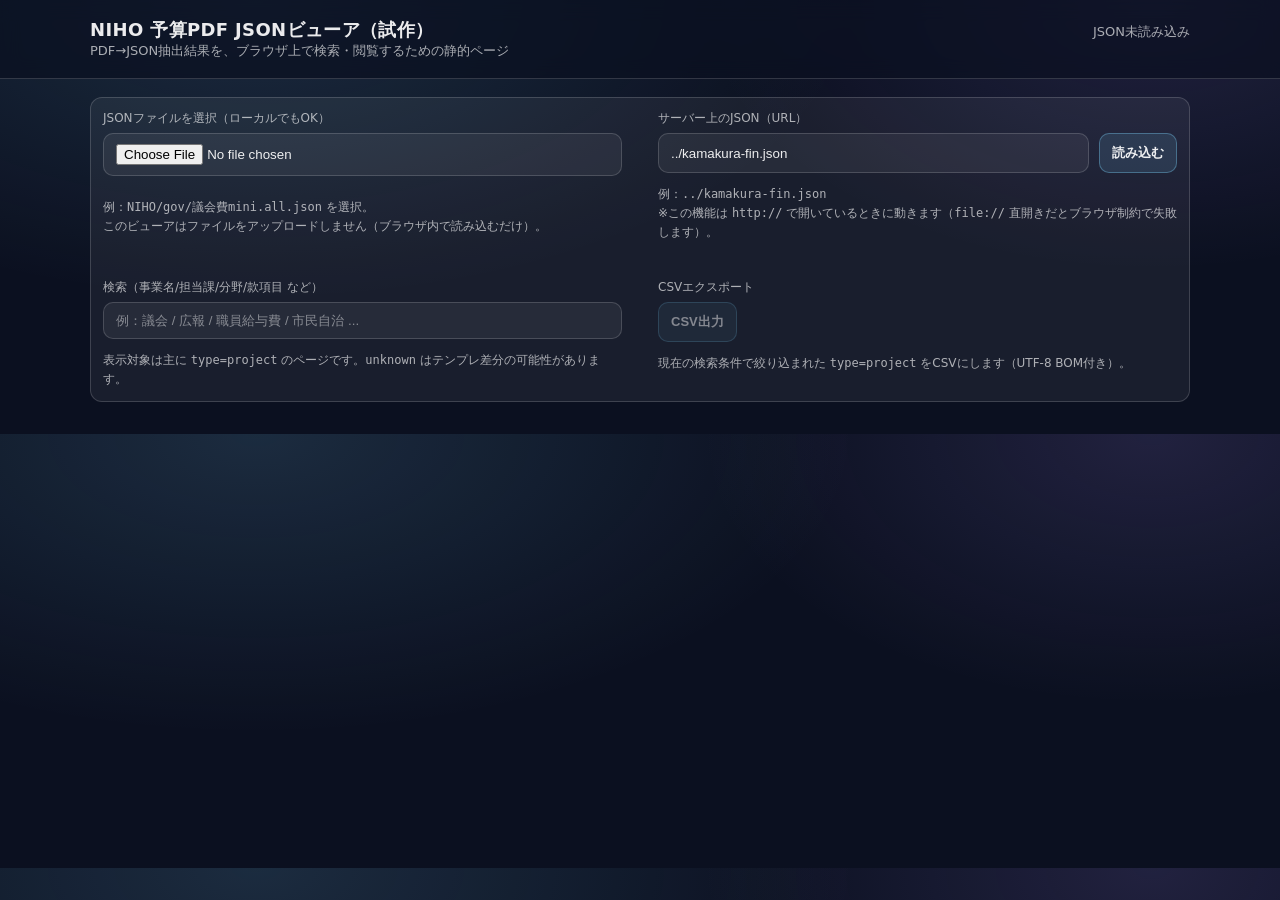
==== viewer/index.html @ 54ec4e7e "Initial commit: budget PDF parsers + viewers" ====
<!doctype html>
<html lang="ja">
  <head>
    <meta charset="utf-8" />
    <meta name="viewport" content="width=device-width,initial-scale=1" />
    <title>NIHO 予算PDF JSONビューア（試作）</title>
    <style>
      :root {
        --bg: #0b1020;
        --panel: rgba(255, 255, 255, 0.06);
        --panel2: rgba(255, 255, 255, 0.10);
        --text: rgba(255, 255, 255, 0.92);
        --muted: rgba(255, 255, 255, 0.65);
        --accent: #7dd3fc;
        --border: rgba(255, 255, 255, 0.16);
        --chip: rgba(125, 211, 252, 0.12);
      }

      body {
        margin: 0;
        font-family: ui-sans-serif, system-ui, -apple-system, "Hiragino Sans", "Noto Sans JP", "Segoe UI",
          Roboto, "Helvetica Neue", Arial, "Apple Color Emoji", "Segoe UI Emoji";
        background: radial-gradient(1200px 600px at 20% 0%, rgba(125, 211, 252, 0.14), transparent 50%),
          radial-gradient(1000px 600px at 90% 0%, rgba(167, 139, 250, 0.14), transparent 45%), var(--bg);
        color: var(--text);
      }

      a {
        color: var(--accent);
      }

      header {
        position: sticky;
        top: 0;
        backdrop-filter: blur(10px);
        background: rgba(11, 16, 32, 0.72);
        border-bottom: 1px solid var(--border);
        z-index: 10;
      }

      .wrap {
        max-width: 1100px;
        margin: 0 auto;
        padding: 18px 16px;
      }

      .title {
        display: flex;
        gap: 14px;
        align-items: baseline;
        justify-content: space-between;
        flex-wrap: wrap;
      }

      h1 {
        font-size: 18px;
        margin: 0;
        letter-spacing: 0.02em;
      }

      .subtitle {
        font-size: 13px;
        color: var(--muted);
      }

      .panel {
        background: var(--panel);
        border: 1px solid var(--border);
        border-radius: 12px;
      }

      .controls {
        display: grid;
        grid-template-columns: 1fr 1fr;
        gap: 12px;
      }
      @media (max-width: 800px) {
        .controls {
          grid-template-columns: 1fr;
        }
      }

      .control {
        padding: 12px;
      }

      label {
        display: block;
        font-size: 12px;
        color: var(--muted);
        margin-bottom: 6px;
      }

      input[type="file"],
      input[type="search"] {
        width: 100%;
        box-sizing: border-box;
        padding: 10px 12px;
        border-radius: 10px;
        border: 1px solid var(--border);
        background: rgba(255, 255, 255, 0.06);
        color: var(--text);
        outline: none;
      }

      input[type="search"]::placeholder {
        color: rgba(255, 255, 255, 0.45);
      }

      button.btn {
        appearance: none;
        border: 1px solid rgba(125, 211, 252, 0.35);
        background: rgba(125, 211, 252, 0.12);
        color: var(--text);
        padding: 10px 12px;
        border-radius: 10px;
        font-size: 13px;
        font-weight: 600;
        cursor: pointer;
      }
      button.btn:disabled {
        opacity: 0.5;
        cursor: not-allowed;
      }
      button.btn:hover:not(:disabled) {
        border-color: rgba(125, 211, 252, 0.6);
        background: rgba(125, 211, 252, 0.18);
      }

      .chips {
        display: flex;
        flex-wrap: wrap;
        gap: 8px;
        margin-top: 10px;
      }

      .chip {
        padding: 6px 10px;
        border-radius: 999px;
        border: 1px solid rgba(125, 211, 252, 0.25);
        background: var(--chip);
        font-size: 12px;
        color: var(--text);
      }

      main {
        padding-bottom: 40px;
      }

      .grid {
        display: grid;
        grid-template-columns: 1fr;
        gap: 12px;
        margin-top: 14px;
      }

      details {
        background: var(--panel);
        border: 1px solid var(--border);
        border-radius: 12px;
        overflow: hidden;
      }

      summary {
        cursor: pointer;
        list-style: none;
        padding: 12px 12px;
        display: flex;
        align-items: center;
        justify-content: space-between;
        gap: 14px;
      }

      summary::-webkit-details-marker {
        display: none;
      }

      .summary-left {
        display: flex;
        gap: 10px;
        align-items: baseline;
        flex-wrap: wrap;
      }

      .badge {
        font-size: 12px;
        color: rgba(255, 255, 255, 0.75);
        background: rgba(255, 255, 255, 0.08);
        border: 1px solid rgba(255, 255, 255, 0.14);
        padding: 4px 8px;
        border-radius: 999px;
      }

      .name {
        font-size: 14px;
        font-weight: 600;
      }

      .dept {
        font-size: 12px;
        color: var(--muted);
      }

      .summary-right {
        text-align: right;
        min-width: 120px;
      }

      .money {
        font-variant-numeric: tabular-nums;
        font-size: 13px;
        font-weight: 600;
      }

      .money-sub {
        font-size: 11px;
        color: var(--muted);
        font-variant-numeric: tabular-nums;
      }

      .body {
        padding: 0 12px 12px 12px;
        border-top: 1px solid var(--border);
      }

      .kv {
        display: grid;
        grid-template-columns: 160px 1fr;
        gap: 8px 12px;
        margin-top: 10px;
      }
      @media (max-width: 800px) {
        .kv {
          grid-template-columns: 1fr;
        }
      }

      .k {
        color: var(--muted);
        font-size: 12px;
      }
      .v {
        font-size: 13px;
      }

      .list {
        margin: 0;
        padding-left: 20px;
      }
      .list li {
        margin: 6px 0;
        color: rgba(255, 255, 255, 0.86);
        font-size: 13px;
      }

      table {
        width: 100%;
        border-collapse: collapse;
        margin-top: 10px;
        font-variant-numeric: tabular-nums;
      }

      th,
      td {
        padding: 8px 8px;
        border-bottom: 1px solid rgba(255, 255, 255, 0.10);
        font-size: 12px;
        vertical-align: top;
      }

      th {
        text-align: left;
        color: var(--muted);
        font-weight: 600;
      }

      td.amount {
        text-align: right;
        white-space: nowrap;
      }

      .hint {
        margin-top: 12px;
        color: var(--muted);
        font-size: 12px;
        line-height: 1.6;
      }
    </style>
  </head>
  <body>
    <header>
      <div class="wrap">
        <div class="title">
          <div>
            <h1>NIHO 予算PDF JSONビューア（試作）</h1>
            <div class="subtitle">PDF→JSON抽出結果を、ブラウザ上で検索・閲覧するための静的ページ</div>
          </div>
          <div class="subtitle" id="status">JSON未読み込み</div>
        </div>
      </div>
    </header>

    <main class="wrap">
      <div class="panel controls">
        <div class="control">
          <label for="file">JSONファイルを選択（ローカルでもOK）</label>
          <input id="file" type="file" accept=".json,application/json" />
          <div class="chips" id="chips"></div>
          <div class="hint">
            例：<code>NIHO/gov/議会費mini.all.json</code> を選択。<br />
            このビューアはファイルをアップロードしません（ブラウザ内で読み込むだけ）。
          </div>
        </div>
        <div class="control">
          <label for="url">サーバー上のJSON（URL）</label>
          <div style="display: grid; grid-template-columns: 1fr auto; gap: 10px">
            <input id="url" type="search" placeholder="../kamakura-fin.json" />
            <button id="loadUrl" class="btn" type="button">読み込む</button>
          </div>
          <div class="hint">
            例：<code>../kamakura-fin.json</code><br />
            ※この機能は <code>http://</code> で開いているときに動きます（<code>file://</code> 直開きだとブラウザ制約で失敗します）。
          </div>
        </div>
        <div class="control">
          <label for="q">検索（事業名/担当課/分野/款項目 など）</label>
          <input id="q" type="search" placeholder="例：議会 / 広報 / 職員給与費 / 市民自治 ..." />
          <div class="hint">
            表示対象は主に <code>type=project</code> のページです。<code>unknown</code> はテンプレ差分の可能性があります。
          </div>
        </div>
        <div class="control">
          <label>CSVエクスポート</label>
          <button id="exportCsv" class="btn" type="button" disabled>CSV出力</button>
          <div class="hint">現在の検索条件で絞り込まれた <code>type=project</code> をCSVにします（UTF-8 BOM付き）。</div>
        </div>
      </div>

      <div class="grid" id="list"></div>
    </main>

    <script>
      const state = {
        doc: null,
        q: "",
        loadedFrom: null,
      };

      const elFile = document.getElementById("file");
      const elUrl = document.getElementById("url");
      const elLoadUrl = document.getElementById("loadUrl");
      const elQ = document.getElementById("q");
      const elList = document.getElementById("list");
      const elStatus = document.getElementById("status");
      const elChips = document.getElementById("chips");
      const elExportCsv = document.getElementById("exportCsv");

      // Default for hosted usage (works when served over http://).
      elUrl.value = "../kamakura-fin.json";

      function yenK(amount, unit) {
        if (amount === null || amount === undefined) return "";
        if (typeof amount !== "number") return String(amount);
        const formatted = amount.toLocaleString("ja-JP");
        return unit ? `${formatted} ${unit}` : formatted;
      }

      function safeStr(v) {
        if (v === null || v === undefined) return "";
        return String(v);
      }

      function textForSearch(page) {
        const parsed = page.parsed || {};
        const cat = parsed.category || {};
        const kuan = cat.kuan ? `${cat.kuan.code} ${cat.kuan.name}` : "";
        const kou = cat.kou ? `${cat.kou.code} ${cat.kou.name}` : "";
        const moku = cat.moku ? `${cat.moku.code} ${cat.moku.name}` : "";
        return [
          safeStr(page.type),
          safeStr(parsed.name),
          safeStr(parsed.department),
          safeStr(parsed.field),
          safeStr(parsed.policy),
          safeStr(parsed.prev_year_page),
          kuan,
          kou,
          moku,
          safeStr(page.text),
        ]
          .join(" ")
          .toLowerCase();
      }

      function makeChips(doc) {
        const pages = doc.pages || [];
        const types = {};
        let ocrCount = 0;
        let reviewCount = 0;
        for (const p of pages) {
          types[p.type] = (types[p.type] || 0) + 1;
          if (p.extraction && p.extraction.used_ocr) ocrCount += 1;
          const flags = Array.isArray(p.quality_flags) ? p.quality_flags : [];
          if (flags.includes("total_mismatch_details") || flags.includes("general_mismatch_details") || flags.includes("total_display_is_fallback")) {
            reviewCount += 1;
          }
        }
        const chips = [
          `pages: ${pages.length}`,
          ...Object.entries(types)
            .sort((a, b) => b[1] - a[1])
            .map(([k, v]) => `${k}: ${v}`),
          `ocr_used: ${ocrCount}`,
          `review: ${reviewCount}`,
        ];
        elChips.innerHTML = chips.map((c) => `<span class="chip">${c}</span>`).join("");
      }

      function getProjectPagesFiltered() {
        if (!state.doc) return [];
        const q = state.q.trim().toLowerCase();
        const pages = (state.doc.pages || []).filter((p) => p.type === "project");
        return q ? pages.filter((p) => textForSearch(p).includes(q)) : pages;
      }

      function csvEscape(value) {
        if (value === null || value === undefined) return "";
        const s = String(value);
        if (/[\",\n\r]/.test(s)) return `"${s.replaceAll('"', '""')}"`;
        return s;
      }

      function toCsv(rows) {
        return rows.map((row) => row.map(csvEscape).join(",")).join("\r\n") + "\r\n";
      }

      function downloadCsv(filename, csvText) {
        // Add UTF-8 BOM so Excel (especially on Windows) opens Japanese properly.
        const blob = new Blob(["\ufeff", csvText], { type: "text/csv;charset=utf-8" });
        const url = URL.createObjectURL(blob);
        const a = document.createElement("a");
        a.href = url;
        a.download = filename;
        document.body.appendChild(a);
        a.click();
        a.remove();
        URL.revokeObjectURL(url);
      }

      function budgetDetailsToText(budgetDetails) {
        if (!Array.isArray(budgetDetails) || !budgetDetails.length) return "";
        return budgetDetails
          .map((r) => {
            const section = r.section ?? "";
            const item = r.item ?? "";
            const qty = r.quantity ? `（${r.quantity}）` : "";
            const amt = r.amount ?? "";
            return `${section}:${item}${qty}:${amt}`;
          })
          .join(" | ");
      }

      function buildCsvRows(pages) {
        const header = [
          "source_key",
          "source_label",
          "source_pdf",
          "source_page",
          "category_kuan_code",
          "category_kuan_name",
          "category_kou_code",
          "category_kou_name",
          "category_moku_code",
          "category_moku_name",
          "field",
          "policy",
          "project_name",
          "department",
          "prev_year_page",
          "budget_unit",
          "budget_total_display",
          "budget_total_display_source",
          "budget_total_raw",
          "budget_general_raw",
          "budget_details_sum",
          "budget_details_missing_amounts",
          "quality_flags",
          "purpose_target",
          "purpose_intent",
          "purpose_effect",
          "description",
          "budget_details",
        ];

        const rows = [header];
        for (const page of pages) {
          const parsed = page.parsed || {};
          const budget = parsed.budget || {};
          const revenue = budget.revenue || {};
          const cat = parsed.category || {};
          const src = page.source || {};
          const flags = Array.isArray(page.quality_flags) ? page.quality_flags : [];
          const purpose = parsed.purpose || {};
          const desc = Array.isArray(parsed.description) ? parsed.description.join(" / ") : "";

          rows.push([
            src.key || "",
            src.label || "",
            src.pdf || "",
            page.source_page ?? "",
            cat.kuan ? cat.kuan.code : "",
            cat.kuan ? cat.kuan.name : "",
            cat.kou ? cat.kou.code : "",
            cat.kou ? cat.kou.name : "",
            cat.moku ? cat.moku.code : "",
            cat.moku ? cat.moku.name : "",
            parsed.field || "",
            parsed.policy || "",
            parsed.name || "",
            parsed.department || "",
            parsed.prev_year_page || "",
            budget.unit || "",
            budget.total_display ?? budget.total ?? "",
            budget.total_display_source || "",
            budget.total_raw ?? "",
            revenue.general ?? budget.general_raw ?? "",
            budget.details_sum ?? "",
            budget.details_missing_amounts ?? "",
            flags.join(" | "),
            purpose.target || "",
            purpose.intent || "",
            purpose.effect || "",
            desc,
            budgetDetailsToText(parsed.budget_details),
          ]);
        }
        return rows;
      }

      function render() {
        elList.innerHTML = "";
        if (!state.doc) return;

        const pages = (state.doc.pages || []).filter((p) => p.type === "project");
        const filtered = getProjectPagesFiltered();

        elStatus.textContent = `project: ${filtered.length} / ${pages.length}`;
        elExportCsv.disabled = filtered.length === 0;
        elExportCsv.textContent = `CSV出力（${filtered.length}件）`;

        const frag = document.createDocumentFragment();
        for (const page of filtered) {
          const parsed = page.parsed || {};
          const budget = parsed.budget || {};
          const revenue = budget.revenue || {};

          const name = parsed.name || "(名称不明)";
          const dept = parsed.department || "";
          const unit = budget.unit || "";
          const total = budget.total_display ?? budget.total;
          const totalRaw = budget.total_raw ?? null;
          const detailsSum = budget.details_sum ?? null;
          const totalSource = budget.total_display_source || "";
          const general = revenue.general ?? budget.general_raw ?? null;
          const generalRaw = budget.general_raw ?? null;
          const cat = parsed.category || {};
          const catText = cat.kuan ? `款${cat.kuan.code}:${cat.kuan.name}` : "";
          const flags = Array.isArray(page.quality_flags) ? page.quality_flags : [];

          const sourceLabelMap = {
            details_sum: "内訳合計",
            details_sum_weak: "内訳合計（弱）",
            general: "一般財源",
            table_total: "表（事業費）",
            unknown: "",
          };
          const totalSourceLabel = sourceLabelMap[totalSource] || totalSource;
          const showFallback = totalSource && totalSource !== "table_total";

          const details = document.createElement("details");
          const summary = document.createElement("summary");
          summary.innerHTML = `
            <div class="summary-left">
              <span class="badge">p.${page.source_page}</span>
              ${catText ? `<span class="badge">${catText}</span>` : ""}
              <span class="name">${escapeHtml(name)}</span>
              ${dept ? `<span class="dept">${escapeHtml(dept)}</span>` : ""}
            </div>
            <div class="summary-right">
              <div class="money">${total ? yenK(total, unit) : ""}</div>
              <div class="money-sub">
                ${showFallback && totalSourceLabel ? `事業費は${escapeHtml(totalSourceLabel)}で補正` : ""}
                ${general ? `${showFallback && totalSourceLabel ? " / " : ""}一般財源 ${yenK(general, unit)}` : ""}
              </div>
            </div>
          `;
          details.appendChild(summary);

          const body = document.createElement("div");
          body.className = "body";

          const kv = document.createElement("div");
          kv.className = "kv";
          kv.innerHTML = `
            <div class="k">分野 / 施策</div>
            <div class="v">${escapeHtml([parsed.field, parsed.policy].filter(Boolean).join(" / "))}</div>
            <div class="k">令和6年度該当</div>
            <div class="v">${escapeHtml(parsed.prev_year_page || "")}</div>
            <div class="k">抽出</div>
            <div class="v">${page.extraction && page.extraction.used_ocr ? "OCR（tesseract）使用" : "pdftotext（埋め込みテキスト）"}</div>
            <div class="k">事業費（表示）</div>
            <div class="v">${total !== null && total !== undefined ? escapeHtml(yenK(total, unit)) : ""}${totalSourceLabel ? ` <span class="dept">(${escapeHtml(totalSourceLabel)})</span>` : ""}</div>
            <div class="k">内訳合計</div>
            <div class="v">${detailsSum !== null && detailsSum !== undefined ? escapeHtml(yenK(detailsSum, unit)) : ""}</div>
            <div class="k">事業費（表抽出）</div>
            <div class="v">${totalRaw !== null && totalRaw !== undefined ? escapeHtml(yenK(totalRaw, unit)) : ""}</div>
            <div class="k">一般財源（表抽出）</div>
            <div class="v">${generalRaw !== null && generalRaw !== undefined ? escapeHtml(yenK(generalRaw, unit)) : ""}</div>
            <div class="k">フラグ</div>
            <div class="v">${flags.length ? flags.map(escapeHtml).join(", ") : ""}</div>
          `;
          body.appendChild(kv);

          if (parsed.purpose) {
            const purpose = parsed.purpose;
            const kv2 = document.createElement("div");
            kv2.className = "kv";
            kv2.innerHTML = `
              <div class="k">目的（対象）</div><div class="v">${escapeHtml(purpose.target || "")}</div>
              <div class="k">目的（意図）</div><div class="v">${escapeHtml(purpose.intent || "")}</div>
              <div class="k">目的（効果）</div><div class="v">${escapeHtml(purpose.effect || "")}</div>
            `;
            body.appendChild(kv2);
          }

          if (Array.isArray(parsed.description) && parsed.description.length) {
            const ul = document.createElement("ul");
            ul.className = "list";
            for (const d of parsed.description) {
              const li = document.createElement("li");
              li.textContent = d;
              ul.appendChild(li);
            }
            body.appendChild(ul);
          }

          if (Array.isArray(parsed.budget_details) && parsed.budget_details.length) {
            const table = document.createElement("table");
            table.innerHTML = `<thead><tr><th>節</th><th>項目</th><th class=\"amount\">金額（千円）</th></tr></thead>`;
            const tbody = document.createElement("tbody");
            for (const row of parsed.budget_details) {
              const tr = document.createElement("tr");
              const section = row.section ?? "";
              const item = row.item ?? "";
              const qty = row.quantity ? `（${row.quantity}）` : "";
              const amount = row.amount ?? null;
              tr.innerHTML = `
                <td>${escapeHtml(String(section))}</td>
                <td>${escapeHtml(item)}${qty ? ` <span class=\"dept\">${escapeHtml(qty)}</span>` : ""}</td>
                <td class="amount">${amount !== null ? escapeHtml(String(amount.toLocaleString("ja-JP"))) : ""}</td>
              `;
              tbody.appendChild(tr);
            }
            table.appendChild(tbody);
            body.appendChild(table);
          }

          details.appendChild(body);
          frag.appendChild(details);
        }
        elList.appendChild(frag);
      }

      function escapeHtml(text) {
        return String(text)
          .replaceAll("&", "&amp;")
          .replaceAll("<", "&lt;")
          .replaceAll(">", "&gt;")
          .replaceAll('"', "&quot;")
          .replaceAll("'", "&#039;");
      }

      elFile.addEventListener("change", async (e) => {
        const file = e.target.files && e.target.files[0];
        if (!file) return;
        elStatus.textContent = "読み込み中...";
        try {
          const text = await file.text();
          const doc = JSON.parse(text);
          state.doc = doc;
          state.loadedFrom = { type: "file", name: file.name };
          makeChips(doc);
          render();
        } catch (err) {
          console.error(err);
          elStatus.textContent = "JSON読み込み失敗";
          elList.innerHTML = `<div class="panel" style="padding:12px">JSONの読み込みに失敗しました。ファイル形式を確認してください。</div>`;
        }
      });

      elLoadUrl.addEventListener("click", async () => {
        const url = (elUrl.value || "").trim();
        if (!url) return;
        elStatus.textContent = "読み込み中...";
        try {
          const res = await fetch(url, { cache: "no-store" });
          if (!res.ok) throw new Error(`HTTP ${res.status}`);
          const doc = await res.json();
          state.doc = doc;
          state.loadedFrom = { type: "url", url };
          makeChips(doc);
          render();
        } catch (err) {
          console.error(err);
          elStatus.textContent = "JSON読み込み失敗";
          elList.innerHTML = `<div class="panel" style="padding:12px">URLからJSONの読み込みに失敗しました。<br/>file:// 直開きの場合はブラウザ制約で失敗します。ローカルサーバーで開いてください。</div>`;
        }
      });

      elQ.addEventListener("input", () => {
        state.q = elQ.value;
        render();
      });

      elExportCsv.addEventListener("click", () => {
        if (!state.doc) return;
        const filtered = getProjectPagesFiltered();
        if (!filtered.length) return;

        const rows = buildCsvRows(filtered);
        const csv = toCsv(rows);

        const base =
          state.loadedFrom?.type === "file"
            ? state.loadedFrom.name.replace(/\\.json$/i, "")
            : state.loadedFrom?.type === "url"
              ? (state.loadedFrom.url.split("/").pop() || "export").replace(/\\.json$/i, "")
              : "export";
        downloadCsv(`${base}.projects.csv`, csv);
      });
    </script>
  </body>
</html>
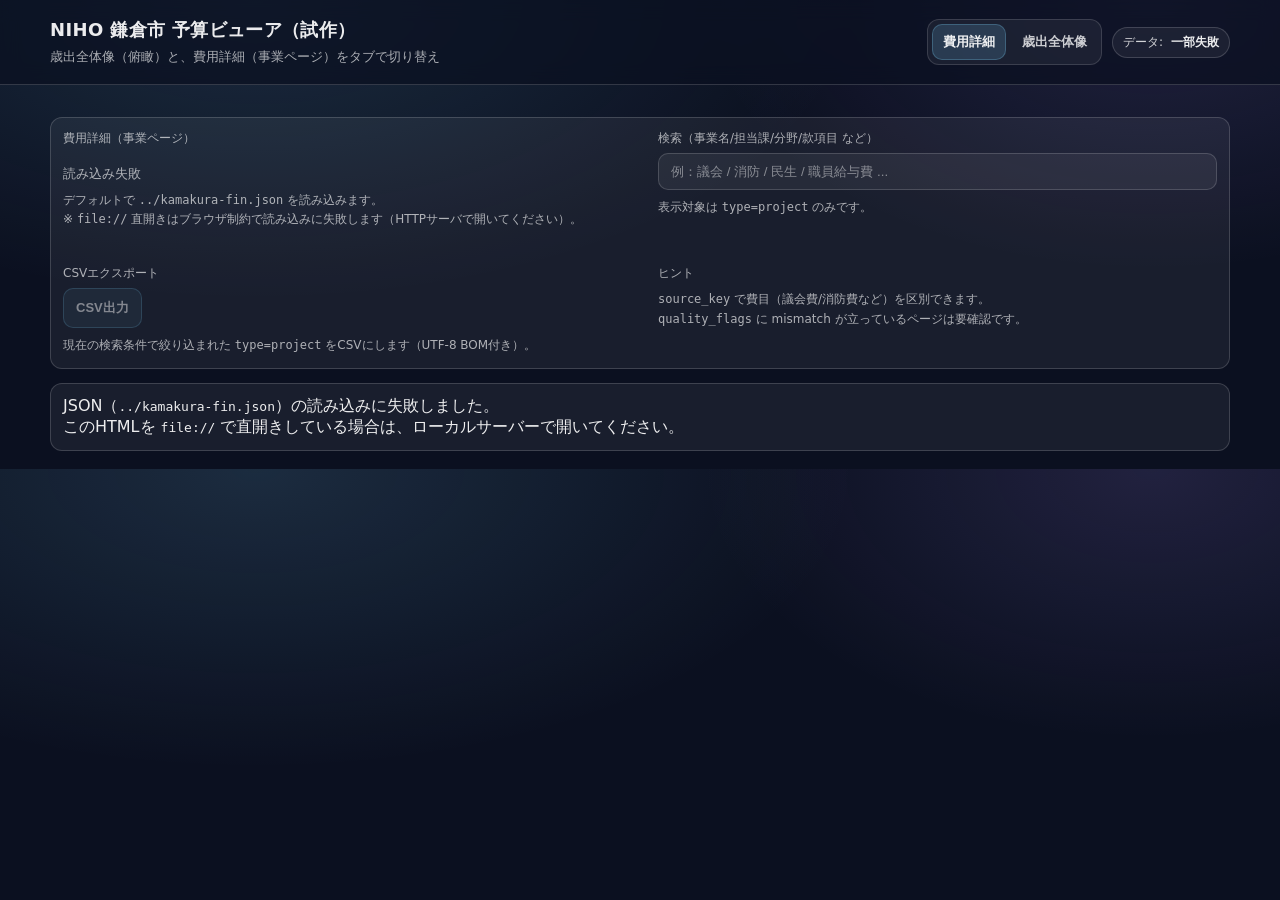
==== commit 3813d592: "Update viewers" ====
--- a/viewer/index.html
+++ b/viewer/index.html
@@ -3,7 +3,7 @@
   <head>
     <meta charset="utf-8" />
     <meta name="viewport" content="width=device-width,initial-scale=1" />
-    <title>NIHO 予算PDF JSONビューア（試作）</title>
+    <title>NIHO 鎌倉市 予算ビューア（試作）</title>
     <style>
       :root {
         --bg: #0b1020;
@@ -14,6 +14,8 @@
         --accent: #7dd3fc;
         --border: rgba(255, 255, 255, 0.16);
         --chip: rgba(125, 211, 252, 0.12);
+        --danger: #fb7185;
+        --ok: #34d399;
       }
 
       body {
@@ -39,17 +41,22 @@
       }
 
       .wrap {
-        max-width: 1100px;
+        max-width: 1180px;
         margin: 0 auto;
         padding: 18px 16px;
       }
 
       .title {
-        display: flex;
-        gap: 14px;
-        align-items: baseline;
-        justify-content: space-between;
-        flex-wrap: wrap;
+        display: grid;
+        grid-template-columns: 1fr auto;
+        gap: 12px;
+        align-items: center;
+      }
+      @media (max-width: 900px) {
+        .title {
+          grid-template-columns: 1fr;
+          justify-items: start;
+        }
       }
 
       h1 {
@@ -61,6 +68,7 @@
       .subtitle {
         font-size: 13px;
         color: var(--muted);
+        margin-top: 6px;
       }
 
       .panel {
@@ -69,30 +77,32 @@
         border-radius: 12px;
       }
 
-      .controls {
-        display: grid;
-        grid-template-columns: 1fr 1fr;
-        gap: 12px;
-      }
-      @media (max-width: 800px) {
-        .controls {
-          grid-template-columns: 1fr;
-        }
-      }
-
-      .control {
-        padding: 12px;
-      }
-
-      label {
-        display: block;
+      button.btn {
+        appearance: none;
+        border: 1px solid rgba(125, 211, 252, 0.35);
+        background: rgba(125, 211, 252, 0.12);
+        color: var(--text);
+        padding: 10px 12px;
+        border-radius: 10px;
+        font-size: 13px;
+        font-weight: 700;
+        cursor: pointer;
+      }
+      button.btn:disabled {
+        opacity: 0.5;
+        cursor: not-allowed;
+      }
+      button.btn:hover:not(:disabled) {
+        border-color: rgba(125, 211, 252, 0.6);
+        background: rgba(125, 211, 252, 0.18);
+      }
+      button.btn.sm {
+        padding: 8px 10px;
         font-size: 12px;
-        color: var(--muted);
-        margin-bottom: 6px;
-      }
-
-      input[type="file"],
-      input[type="search"] {
+      }
+
+      input[type="search"],
+      select {
         width: 100%;
         box-sizing: border-box;
         padding: 10px 12px;
@@ -102,29 +112,80 @@
         color: var(--text);
         outline: none;
       }
-
       input[type="search"]::placeholder {
         color: rgba(255, 255, 255, 0.45);
       }
 
-      button.btn {
-        appearance: none;
-        border: 1px solid rgba(125, 211, 252, 0.35);
-        background: rgba(125, 211, 252, 0.12);
+      .tabs {
+        display: inline-flex;
+        gap: 6px;
+        padding: 4px;
+        border-radius: 12px;
+        border: 1px solid rgba(255, 255, 255, 0.14);
+        background: rgba(255, 255, 255, 0.06);
+      }
+      .tab {
+        border: 0;
+        border-radius: 10px;
+        padding: 8px 10px;
+        cursor: pointer;
+        color: rgba(255, 255, 255, 0.78);
+        background: transparent;
+        font-size: 13px;
+        font-weight: 800;
+      }
+      .tab[aria-selected="true"] {
         color: var(--text);
-        padding: 10px 12px;
-        border-radius: 10px;
-        font-size: 13px;
-        font-weight: 600;
-        cursor: pointer;
-      }
-      button.btn:disabled {
-        opacity: 0.5;
-        cursor: not-allowed;
-      }
-      button.btn:hover:not(:disabled) {
-        border-color: rgba(125, 211, 252, 0.6);
-        background: rgba(125, 211, 252, 0.18);
+        background: rgba(125, 211, 252, 0.16);
+        border: 1px solid rgba(125, 211, 252, 0.25);
+      }
+      .tab-panel {
+        display: none;
+      }
+      .tab-panel.active {
+        display: block;
+      }
+
+      .pill {
+        display: inline-flex;
+        align-items: center;
+        gap: 8px;
+        padding: 6px 10px;
+        border-radius: 999px;
+        border: 1px solid rgba(255, 255, 255, 0.16);
+        background: rgba(255, 255, 255, 0.06);
+        font-size: 12px;
+        color: rgba(255, 255, 255, 0.80);
+      }
+      .pill b {
+        color: var(--text);
+      }
+
+      .controlsGrid {
+        margin-top: 14px;
+        display: grid;
+        grid-template-columns: 1fr 1fr;
+        gap: 12px;
+      }
+      @media (max-width: 900px) {
+        .controlsGrid {
+          grid-template-columns: 1fr;
+        }
+      }
+      .control {
+        padding: 12px;
+      }
+      label {
+        display: block;
+        font-size: 12px;
+        color: var(--muted);
+        margin-bottom: 6px;
+      }
+      .hint {
+        margin-top: 8px;
+        color: var(--muted);
+        font-size: 12px;
+        line-height: 1.6;
       }
 
       .chips {
@@ -133,7 +194,6 @@
         gap: 8px;
         margin-top: 10px;
       }
-
       .chip {
         padding: 6px 10px;
         border-radius: 999px;
@@ -147,6 +207,7 @@
         padding-bottom: 40px;
       }
 
+      /* Detail list */
       .grid {
         display: grid;
         grid-template-columns: 1fr;
@@ -193,7 +254,7 @@
 
       .name {
         font-size: 14px;
-        font-weight: 600;
+        font-weight: 700;
       }
 
       .dept {
@@ -209,7 +270,7 @@
       .money {
         font-variant-numeric: tabular-nums;
         font-size: 13px;
-        font-weight: 600;
+        font-weight: 700;
       }
 
       .money-sub {
@@ -253,6 +314,7 @@
         font-size: 13px;
       }
 
+      /* Tables (shared) */
       table {
         width: 100%;
         border-collapse: collapse;
@@ -270,8 +332,15 @@
 
       th {
         text-align: left;
-        color: var(--muted);
-        font-weight: 600;
+        color: rgba(255, 255, 255, 0.78);
+        font-weight: 700;
+        background: rgba(255, 255, 255, 0.04);
+      }
+
+      th.sticky {
+        position: sticky;
+        top: 0;
+        z-index: 5;
       }
 
       td.amount {
@@ -279,11 +348,107 @@
         white-space: nowrap;
       }
 
-      .hint {
-        margin-top: 12px;
+      tr.sel td {
+        background: rgba(125, 211, 252, 0.10);
+      }
+
+      /* Overview layout */
+      .grid2 {
+        display: grid;
+        grid-template-columns: 1fr 1fr;
+        gap: 12px;
+        margin-top: 14px;
+      }
+      @media (max-width: 1100px) {
+        .grid2 {
+          grid-template-columns: 1fr;
+        }
+      }
+
+      .card {
+        padding: 12px;
+      }
+      .card h2 {
+        margin: 0 0 10px 0;
+        font-size: 14px;
+        color: rgba(255, 255, 255, 0.88);
+      }
+
+      .row2 {
+        display: grid;
+        grid-template-columns: 1fr 1fr;
+        gap: 10px;
+      }
+      @media (max-width: 520px) {
+        .row2 {
+          grid-template-columns: 1fr;
+        }
+      }
+
+      .kvbox {
+        background: rgba(255, 255, 255, 0.05);
+        border: 1px solid rgba(255, 255, 255, 0.12);
+        border-radius: 12px;
+        padding: 10px 12px;
+      }
+      .kvkey {
+        font-size: 12px;
         color: var(--muted);
+      }
+      .kvval {
+        margin-top: 6px;
+        font-size: 16px;
+        font-weight: 800;
+        font-variant-numeric: tabular-nums;
+      }
+      .kvval small {
         font-size: 12px;
-        line-height: 1.6;
+        font-weight: 700;
+        color: var(--muted);
+        margin-left: 6px;
+      }
+
+      .legend {
+        display: flex;
+        flex-wrap: wrap;
+        gap: 8px 12px;
+        margin-top: 10px;
+        font-size: 12px;
+        color: var(--muted);
+      }
+      .lg {
+        display: inline-flex;
+        align-items: center;
+        gap: 8px;
+      }
+      .dot {
+        width: 10px;
+        height: 10px;
+        border-radius: 999px;
+        border: 1px solid rgba(255, 255, 255, 0.18);
+      }
+
+      .tooltip {
+        position: fixed;
+        pointer-events: none;
+        background: rgba(11, 16, 32, 0.92);
+        border: 1px solid rgba(255, 255, 255, 0.18);
+        border-radius: 10px;
+        padding: 10px 12px;
+        font-size: 12px;
+        color: var(--text);
+        transform: translate(12px, 12px);
+        z-index: 1000;
+        max-width: 320px;
+        display: none;
+      }
+      .tooltip .t {
+        font-weight: 800;
+      }
+      .tooltip .m {
+        margin-top: 6px;
+        color: var(--muted);
+        line-height: 1.55;
       }
     </style>
   </head>
@@ -292,452 +457,1116 @@
       <div class="wrap">
         <div class="title">
           <div>
-            <h1>NIHO 予算PDF JSONビューア（試作）</h1>
-            <div class="subtitle">PDF→JSON抽出結果を、ブラウザ上で検索・閲覧するための静的ページ</div>
+            <h1>NIHO 鎌倉市 予算ビューア（試作）</h1>
+            <div class="subtitle">歳出全体像（俯瞰）と、費用詳細（事業ページ）をタブで切り替え</div>
           </div>
-          <div class="subtitle" id="status">JSON未読み込み</div>
+          <div style="display: flex; gap: 10px; align-items: center; flex-wrap: wrap; justify-content: flex-end">
+            <div class="tabs" role="tablist" aria-label="ページ切り替え">
+              <button class="tab" id="tabBtnDetail" role="tab" aria-selected="true" aria-controls="tabDetail">
+                費用詳細
+              </button>
+              <button class="tab" id="tabBtnOverview" role="tab" aria-selected="false" aria-controls="tabOverview">
+                歳出全体像
+              </button>
+            </div>
+            <div class="pill">
+              <span>データ:</span>
+              <b id="appStatus">未ロード</b>
+            </div>
+          </div>
         </div>
       </div>
     </header>
 
     <main class="wrap">
-      <div class="panel controls">
-        <div class="control">
-          <label for="file">JSONファイルを選択（ローカルでもOK）</label>
-          <input id="file" type="file" accept=".json,application/json" />
-          <div class="chips" id="chips"></div>
-          <div class="hint">
-            例：<code>NIHO/gov/議会費mini.all.json</code> を選択。<br />
-            このビューアはファイルをアップロードしません（ブラウザ内で読み込むだけ）。
+      <section id="tabDetail" class="tab-panel active" role="tabpanel" aria-labelledby="tabBtnDetail">
+        <div class="panel controlsGrid">
+          <div class="control">
+            <label>費用詳細（事業ページ）</label>
+            <div class="chips" id="chipsDetail"></div>
+            <div class="subtitle" style="margin-top: 8px" id="detailStatus">読み込み中...</div>
+            <div class="hint">
+              デフォルトで <code>../kamakura-fin.json</code> を読み込みます。<br />
+              ※ <code>file://</code> 直開きはブラウザ制約で読み込みに失敗します（HTTPサーバで開いてください）。
+            </div>
+          </div>
+          <div class="control">
+            <label for="qDetail">検索（事業名/担当課/分野/款項目 など）</label>
+            <input id="qDetail" type="search" placeholder="例：議会 / 消防 / 民生 / 職員給与費 ..." />
+            <div class="hint">表示対象は <code>type=project</code> のみです。</div>
+          </div>
+          <div class="control">
+            <label>CSVエクスポート</label>
+            <button id="exportCsv" class="btn" type="button" disabled>CSV出力</button>
+            <div class="hint">現在の検索条件で絞り込まれた <code>type=project</code> をCSVにします（UTF-8 BOM付き）。</div>
+          </div>
+          <div class="control">
+            <label>ヒント</label>
+            <div class="hint">
+              <code>source_key</code> で費目（議会費/消防費など）を区別できます。<br />
+              <code>quality_flags</code> に mismatch が立っているページは要確認です。
+            </div>
           </div>
         </div>
-        <div class="control">
-          <label for="url">サーバー上のJSON（URL）</label>
-          <div style="display: grid; grid-template-columns: 1fr auto; gap: 10px">
-            <input id="url" type="search" placeholder="../kamakura-fin.json" />
-            <button id="loadUrl" class="btn" type="button">読み込む</button>
+
+        <div class="grid" id="listDetail"></div>
+      </section>
+
+      <section id="tabOverview" class="tab-panel" role="tabpanel" aria-labelledby="tabBtnOverview">
+        <div class="panel controlsGrid">
+          <div class="control">
+            <label>歳出全体像（俯瞰）</label>
+            <div class="subtitle" id="overviewStatus">読み込み中...</div>
+            <div class="hint">
+              デフォルトで <code>../naiyo-setsumei.json</code> を読み込みます（<code>naiyo-setsumei.pdf</code> 由来）。
+            </div>
           </div>
-          <div class="hint">
-            例：<code>../kamakura-fin.json</code><br />
-            ※この機能は <code>http://</code> で開いているときに動きます（<code>file://</code> 直開きだとブラウザ制約で失敗します）。
+          <div class="control">
+            <label for="kamokuSelect">款を選択（性質別の内訳を表示）</label>
+            <select id="kamokuSelect" disabled></select>
+            <div class="hint">円グラフの扇形をクリックしても切り替えできます。金額は <b>千円</b> 単位（億円も併記）。</div>
           </div>
         </div>
-        <div class="control">
-          <label for="q">検索（事業名/担当課/分野/款項目 など）</label>
-          <input id="q" type="search" placeholder="例：議会 / 広報 / 職員給与費 / 市民自治 ..." />
-          <div class="hint">
-            表示対象は主に <code>type=project</code> のページです。<code>unknown</code> はテンプレ差分の可能性があります。
-          </div>
-        </div>
-        <div class="control">
-          <label>CSVエクスポート</label>
-          <button id="exportCsv" class="btn" type="button" disabled>CSV出力</button>
-          <div class="hint">現在の検索条件で絞り込まれた <code>type=project</code> をCSVにします（UTF-8 BOM付き）。</div>
-        </div>
-      </div>
-
-      <div class="grid" id="list"></div>
-    </main>
-
-    <script>
-      const state = {
-        doc: null,
-        q: "",
-        loadedFrom: null,
-      };
-
-      const elFile = document.getElementById("file");
-      const elUrl = document.getElementById("url");
-      const elLoadUrl = document.getElementById("loadUrl");
-      const elQ = document.getElementById("q");
-      const elList = document.getElementById("list");
-      const elStatus = document.getElementById("status");
-      const elChips = document.getElementById("chips");
-      const elExportCsv = document.getElementById("exportCsv");
-
-      // Default for hosted usage (works when served over http://).
-      elUrl.value = "../kamakura-fin.json";
-
-      function yenK(amount, unit) {
-        if (amount === null || amount === undefined) return "";
-        if (typeof amount !== "number") return String(amount);
-        const formatted = amount.toLocaleString("ja-JP");
-        return unit ? `${formatted} ${unit}` : formatted;
-      }
-
-      function safeStr(v) {
-        if (v === null || v === undefined) return "";
-        return String(v);
-      }
-
-      function textForSearch(page) {
-        const parsed = page.parsed || {};
-        const cat = parsed.category || {};
-        const kuan = cat.kuan ? `${cat.kuan.code} ${cat.kuan.name}` : "";
-        const kou = cat.kou ? `${cat.kou.code} ${cat.kou.name}` : "";
-        const moku = cat.moku ? `${cat.moku.code} ${cat.moku.name}` : "";
-        return [
-          safeStr(page.type),
-          safeStr(parsed.name),
-          safeStr(parsed.department),
-          safeStr(parsed.field),
-          safeStr(parsed.policy),
-          safeStr(parsed.prev_year_page),
-          kuan,
-          kou,
-          moku,
-          safeStr(page.text),
-        ]
-          .join(" ")
-          .toLowerCase();
-      }
-
-      function makeChips(doc) {
-        const pages = doc.pages || [];
-        const types = {};
-        let ocrCount = 0;
-        let reviewCount = 0;
-        for (const p of pages) {
-          types[p.type] = (types[p.type] || 0) + 1;
-          if (p.extraction && p.extraction.used_ocr) ocrCount += 1;
-          const flags = Array.isArray(p.quality_flags) ? p.quality_flags : [];
-          if (flags.includes("total_mismatch_details") || flags.includes("general_mismatch_details") || flags.includes("total_display_is_fallback")) {
-            reviewCount += 1;
-          }
-        }
-        const chips = [
-          `pages: ${pages.length}`,
-          ...Object.entries(types)
-            .sort((a, b) => b[1] - a[1])
-            .map(([k, v]) => `${k}: ${v}`),
-          `ocr_used: ${ocrCount}`,
-          `review: ${reviewCount}`,
-        ];
-        elChips.innerHTML = chips.map((c) => `<span class="chip">${c}</span>`).join("");
-      }
-
-      function getProjectPagesFiltered() {
-        if (!state.doc) return [];
-        const q = state.q.trim().toLowerCase();
-        const pages = (state.doc.pages || []).filter((p) => p.type === "project");
-        return q ? pages.filter((p) => textForSearch(p).includes(q)) : pages;
-      }
-
-      function csvEscape(value) {
-        if (value === null || value === undefined) return "";
-        const s = String(value);
-        if (/[\",\n\r]/.test(s)) return `"${s.replaceAll('"', '""')}"`;
-        return s;
-      }
-
-      function toCsv(rows) {
-        return rows.map((row) => row.map(csvEscape).join(",")).join("\r\n") + "\r\n";
-      }
-
-      function downloadCsv(filename, csvText) {
-        // Add UTF-8 BOM so Excel (especially on Windows) opens Japanese properly.
-        const blob = new Blob(["\ufeff", csvText], { type: "text/csv;charset=utf-8" });
-        const url = URL.createObjectURL(blob);
-        const a = document.createElement("a");
-        a.href = url;
-        a.download = filename;
-        document.body.appendChild(a);
-        a.click();
-        a.remove();
-        URL.revokeObjectURL(url);
-      }
-
-      function budgetDetailsToText(budgetDetails) {
-        if (!Array.isArray(budgetDetails) || !budgetDetails.length) return "";
-        return budgetDetails
-          .map((r) => {
-            const section = r.section ?? "";
-            const item = r.item ?? "";
-            const qty = r.quantity ? `（${r.quantity}）` : "";
-            const amt = r.amount ?? "";
-            return `${section}:${item}${qty}:${amt}`;
-          })
-          .join(" | ");
-      }
-
-      function buildCsvRows(pages) {
-        const header = [
-          "source_key",
-          "source_label",
-          "source_pdf",
-          "source_page",
-          "category_kuan_code",
-          "category_kuan_name",
-          "category_kou_code",
-          "category_kou_name",
-          "category_moku_code",
-          "category_moku_name",
-          "field",
-          "policy",
-          "project_name",
-          "department",
-          "prev_year_page",
-          "budget_unit",
-          "budget_total_display",
-          "budget_total_display_source",
-          "budget_total_raw",
-          "budget_general_raw",
-          "budget_details_sum",
-          "budget_details_missing_amounts",
-          "quality_flags",
-          "purpose_target",
-          "purpose_intent",
-          "purpose_effect",
-          "description",
-          "budget_details",
-        ];
-
-        const rows = [header];
-        for (const page of pages) {
-          const parsed = page.parsed || {};
-          const budget = parsed.budget || {};
-          const revenue = budget.revenue || {};
-          const cat = parsed.category || {};
-          const src = page.source || {};
-          const flags = Array.isArray(page.quality_flags) ? page.quality_flags : [];
-          const purpose = parsed.purpose || {};
-          const desc = Array.isArray(parsed.description) ? parsed.description.join(" / ") : "";
-
-          rows.push([
-            src.key || "",
-            src.label || "",
-            src.pdf || "",
-            page.source_page ?? "",
-            cat.kuan ? cat.kuan.code : "",
-            cat.kuan ? cat.kuan.name : "",
-            cat.kou ? cat.kou.code : "",
-            cat.kou ? cat.kou.name : "",
-            cat.moku ? cat.moku.code : "",
-            cat.moku ? cat.moku.name : "",
-            parsed.field || "",
-            parsed.policy || "",
-            parsed.name || "",
-            parsed.department || "",
-            parsed.prev_year_page || "",
-            budget.unit || "",
-            budget.total_display ?? budget.total ?? "",
-            budget.total_display_source || "",
-            budget.total_raw ?? "",
-            revenue.general ?? budget.general_raw ?? "",
-            budget.details_sum ?? "",
-            budget.details_missing_amounts ?? "",
-            flags.join(" | "),
-            purpose.target || "",
-            purpose.intent || "",
-            purpose.effect || "",
-            desc,
-            budgetDetailsToText(parsed.budget_details),
-          ]);
-        }
-        return rows;
-      }
-
-      function render() {
-        elList.innerHTML = "";
-        if (!state.doc) return;
-
-        const pages = (state.doc.pages || []).filter((p) => p.type === "project");
-        const filtered = getProjectPagesFiltered();
-
-        elStatus.textContent = `project: ${filtered.length} / ${pages.length}`;
-        elExportCsv.disabled = filtered.length === 0;
-        elExportCsv.textContent = `CSV出力（${filtered.length}件）`;
-
-        const frag = document.createDocumentFragment();
-        for (const page of filtered) {
-          const parsed = page.parsed || {};
-          const budget = parsed.budget || {};
-          const revenue = budget.revenue || {};
-
-          const name = parsed.name || "(名称不明)";
-          const dept = parsed.department || "";
-          const unit = budget.unit || "";
-          const total = budget.total_display ?? budget.total;
-          const totalRaw = budget.total_raw ?? null;
-          const detailsSum = budget.details_sum ?? null;
-          const totalSource = budget.total_display_source || "";
-          const general = revenue.general ?? budget.general_raw ?? null;
-          const generalRaw = budget.general_raw ?? null;
-          const cat = parsed.category || {};
-          const catText = cat.kuan ? `款${cat.kuan.code}:${cat.kuan.name}` : "";
-          const flags = Array.isArray(page.quality_flags) ? page.quality_flags : [];
-
-          const sourceLabelMap = {
-            details_sum: "内訳合計",
-            details_sum_weak: "内訳合計（弱）",
-            general: "一般財源",
-            table_total: "表（事業費）",
-            unknown: "",
-          };
-          const totalSourceLabel = sourceLabelMap[totalSource] || totalSource;
-          const showFallback = totalSource && totalSource !== "table_total";
-
-          const details = document.createElement("details");
-          const summary = document.createElement("summary");
-          summary.innerHTML = `
-            <div class="summary-left">
-              <span class="badge">p.${page.source_page}</span>
-              ${catText ? `<span class="badge">${catText}</span>` : ""}
-              <span class="name">${escapeHtml(name)}</span>
-              ${dept ? `<span class="dept">${escapeHtml(dept)}</span>` : ""}
-            </div>
-            <div class="summary-right">
-              <div class="money">${total ? yenK(total, unit) : ""}</div>
-              <div class="money-sub">
-                ${showFallback && totalSourceLabel ? `事業費は${escapeHtml(totalSourceLabel)}で補正` : ""}
-                ${general ? `${showFallback && totalSourceLabel ? " / " : ""}一般財源 ${yenK(general, unit)}` : ""}
+
+        <div class="grid2">
+          <section class="panel card">
+            <h2>歳出（款別）</h2>
+            <div class="row2" style="align-items: center">
+              <div id="donutWrap"></div>
+              <div>
+                <div class="row2">
+                  <div class="kvbox">
+                    <div class="kvkey">一般会計 歳出合計</div>
+                    <div class="kvval" id="totalCurrent">-</div>
+                  </div>
+                  <div class="kvbox">
+                    <div class="kvkey">前年差（合計）</div>
+                    <div class="kvval" id="totalDiff">-</div>
+                  </div>
+                </div>
+                <div class="hint" id="metaHint">-</div>
               </div>
             </div>
-          `;
-          details.appendChild(summary);
-
-          const body = document.createElement("div");
-          body.className = "body";
-
-          const kv = document.createElement("div");
-          kv.className = "kv";
-          kv.innerHTML = `
-            <div class="k">分野 / 施策</div>
-            <div class="v">${escapeHtml([parsed.field, parsed.policy].filter(Boolean).join(" / "))}</div>
-            <div class="k">令和6年度該当</div>
-            <div class="v">${escapeHtml(parsed.prev_year_page || "")}</div>
-            <div class="k">抽出</div>
-            <div class="v">${page.extraction && page.extraction.used_ocr ? "OCR（tesseract）使用" : "pdftotext（埋め込みテキスト）"}</div>
-            <div class="k">事業費（表示）</div>
-            <div class="v">${total !== null && total !== undefined ? escapeHtml(yenK(total, unit)) : ""}${totalSourceLabel ? ` <span class="dept">(${escapeHtml(totalSourceLabel)})</span>` : ""}</div>
-            <div class="k">内訳合計</div>
-            <div class="v">${detailsSum !== null && detailsSum !== undefined ? escapeHtml(yenK(detailsSum, unit)) : ""}</div>
-            <div class="k">事業費（表抽出）</div>
-            <div class="v">${totalRaw !== null && totalRaw !== undefined ? escapeHtml(yenK(totalRaw, unit)) : ""}</div>
-            <div class="k">一般財源（表抽出）</div>
-            <div class="v">${generalRaw !== null && generalRaw !== undefined ? escapeHtml(yenK(generalRaw, unit)) : ""}</div>
-            <div class="k">フラグ</div>
-            <div class="v">${flags.length ? flags.map(escapeHtml).join(", ") : ""}</div>
-          `;
-          body.appendChild(kv);
-
-          if (parsed.purpose) {
-            const purpose = parsed.purpose;
-            const kv2 = document.createElement("div");
-            kv2.className = "kv";
-            kv2.innerHTML = `
-              <div class="k">目的（対象）</div><div class="v">${escapeHtml(purpose.target || "")}</div>
-              <div class="k">目的（意図）</div><div class="v">${escapeHtml(purpose.intent || "")}</div>
-              <div class="k">目的（効果）</div><div class="v">${escapeHtml(purpose.effect || "")}</div>
+            <div id="donutLegend" class="legend"></div>
+          </section>
+
+          <section class="panel card">
+            <h2>前年差（款別）</h2>
+            <div id="diffChartWrap"></div>
+            <div class="hint">0を基準に、プラスは右・マイナスは左に伸びます。</div>
+          </section>
+        </div>
+
+        <div class="grid2">
+          <section class="panel card">
+            <h2>性質別（選択した款の内訳）</h2>
+            <div id="natureWrap"></div>
+            <div class="hint">「計」は款別合計で、p.7（歳出総括表）の金額と一致することを検証済みです。</div>
+          </section>
+
+          <section class="panel card">
+            <h2>一覧（款別）</h2>
+            <div style="overflow: auto; max-height: 560px">
+              <table>
+                <thead>
+                  <tr>
+                    <th class="sticky" style="min-width: 78px">款</th>
+                    <th class="sticky" style="min-width: 120px">名称</th>
+                    <th class="sticky" style="min-width: 110px">令和7</th>
+                    <th class="sticky" style="min-width: 110px">令和6</th>
+                    <th class="sticky" style="min-width: 100px">前年差</th>
+                    <th class="sticky" style="min-width: 90px">増減率</th>
+                    <th class="sticky" style="min-width: 90px">構成比</th>
+                  </tr>
+                </thead>
+                <tbody id="kamokuTableBody"></tbody>
+              </table>
+            </div>
+          </section>
+        </div>
+      </section>
+    </main>
+
+    <div id="tooltip" class="tooltip"></div>
+
+    <script>
+      const App = (() => {
+        const elAppStatus = document.getElementById("appStatus");
+        const elTabBtnDetail = document.getElementById("tabBtnDetail");
+        const elTabBtnOverview = document.getElementById("tabBtnOverview");
+        const elTabDetail = document.getElementById("tabDetail");
+        const elTabOverview = document.getElementById("tabOverview");
+
+        function setAppStatus(text) {
+          elAppStatus.textContent = text;
+        }
+
+        function selectTab(tab) {
+          const isDetail = tab === "detail";
+          elTabBtnDetail.setAttribute("aria-selected", isDetail ? "true" : "false");
+          elTabBtnOverview.setAttribute("aria-selected", isDetail ? "false" : "true");
+          elTabDetail.classList.toggle("active", isDetail);
+          elTabOverview.classList.toggle("active", !isDetail);
+          location.hash = isDetail ? "#detail" : "#overview";
+        }
+
+        function initTabs() {
+          elTabBtnDetail.addEventListener("click", () => selectTab("detail"));
+          elTabBtnOverview.addEventListener("click", () => selectTab("overview"));
+
+          if (location.hash === "#overview") selectTab("overview");
+          else selectTab("detail");
+        }
+
+        function jumpToDetailForKamoku(code, name) {
+          const q = `${code} ${name}`.trim();
+          Detail.setQuery(q);
+          selectTab("detail");
+        }
+
+        return {
+          initTabs,
+          setAppStatus,
+          jumpToDetailForKamoku,
+        };
+      })();
+
+      const Detail = (() => {
+        const state = {
+          doc: null,
+          q: "",
+        };
+
+        const elQ = document.getElementById("qDetail");
+        const elList = document.getElementById("listDetail");
+        const elStatus = document.getElementById("detailStatus");
+        const elChips = document.getElementById("chipsDetail");
+        const elExportCsv = document.getElementById("exportCsv");
+
+        function yenK(amount, unit) {
+          if (amount === null || amount === undefined) return "";
+          if (typeof amount !== "number") return String(amount);
+          const formatted = amount.toLocaleString("ja-JP");
+          return unit ? `${formatted} ${unit}` : formatted;
+        }
+
+        function safeStr(v) {
+          if (v === null || v === undefined) return "";
+          return String(v);
+        }
+
+        function escapeHtml(text) {
+          return String(text)
+            .replaceAll("&", "&amp;")
+            .replaceAll("<", "&lt;")
+            .replaceAll(">", "&gt;")
+            .replaceAll('"', "&quot;")
+            .replaceAll("'", "&#039;");
+        }
+
+        function textForSearch(page) {
+          const parsed = page.parsed || {};
+          const cat = parsed.category || {};
+          const kuan = cat.kuan ? `${cat.kuan.code} ${cat.kuan.name}` : "";
+          const kou = cat.kou ? `${cat.kou.code} ${cat.kou.name}` : "";
+          const moku = cat.moku ? `${cat.moku.code} ${cat.moku.name}` : "";
+          const src = page.source || {};
+          return [
+            safeStr(src.key),
+            safeStr(src.label),
+            safeStr(page.type),
+            safeStr(parsed.name),
+            safeStr(parsed.department),
+            safeStr(parsed.field),
+            safeStr(parsed.policy),
+            safeStr(parsed.prev_year_page),
+            kuan,
+            kou,
+            moku,
+            safeStr(page.text),
+          ]
+            .join(" ")
+            .toLowerCase();
+        }
+
+        function makeChips(doc) {
+          const pages = doc.pages || [];
+          const types = {};
+          const bySource = {};
+          let ocrCount = 0;
+          let reviewCount = 0;
+          for (const p of pages) {
+            types[p.type] = (types[p.type] || 0) + 1;
+            const srcKey = (p.source || {}).key || "?";
+            bySource[srcKey] = (bySource[srcKey] || 0) + 1;
+            if (p.extraction && p.extraction.used_ocr) ocrCount += 1;
+            const flags = Array.isArray(p.quality_flags) ? p.quality_flags : [];
+            if (
+              flags.includes("total_mismatch_details") ||
+              flags.includes("general_mismatch_details") ||
+              flags.includes("total_display_is_fallback")
+            ) {
+              reviewCount += 1;
+            }
+          }
+
+          const chips = [
+            `pages: ${pages.length}`,
+            ...Object.entries(types)
+              .sort((a, b) => b[1] - a[1])
+              .map(([k, v]) => `${k}: ${v}`),
+            ...Object.entries(bySource)
+              .sort((a, b) => b[1] - a[1])
+              .map(([k, v]) => `${k}: ${v}`),
+            `ocr_used: ${ocrCount}`,
+            `review: ${reviewCount}`,
+          ];
+          elChips.innerHTML = chips.map((c) => `<span class="chip">${escapeHtml(c)}</span>`).join("");
+        }
+
+        function getProjectPagesFiltered() {
+          if (!state.doc) return [];
+          const q = state.q.trim().toLowerCase();
+          const pages = (state.doc.pages || []).filter((p) => p.type === "project");
+          return q ? pages.filter((p) => textForSearch(p).includes(q)) : pages;
+        }
+
+        function csvEscape(value) {
+          if (value === null || value === undefined) return "";
+          const s = String(value);
+          if (/[\",\n\r]/.test(s)) return `"${s.replaceAll('"', '""')}"`;
+          return s;
+        }
+
+        function toCsv(rows) {
+          return rows.map((row) => row.map(csvEscape).join(",")).join("\r\n") + "\r\n";
+        }
+
+        function downloadCsv(filename, csvText) {
+          const blob = new Blob(["\ufeff", csvText], { type: "text/csv;charset=utf-8" });
+          const url = URL.createObjectURL(blob);
+          const a = document.createElement("a");
+          a.href = url;
+          a.download = filename;
+          document.body.appendChild(a);
+          a.click();
+          a.remove();
+          URL.revokeObjectURL(url);
+        }
+
+        function budgetDetailsToText(budgetDetails) {
+          if (!Array.isArray(budgetDetails) || !budgetDetails.length) return "";
+          return budgetDetails
+            .map((r) => {
+              const section = r.section ?? "";
+              const item = r.item ?? "";
+              const qty = r.quantity ? `（${r.quantity}）` : "";
+              const amt = r.amount ?? "";
+              return `${section}:${item}${qty}:${amt}`;
+            })
+            .join(" | ");
+        }
+
+        function buildCsvRows(pages) {
+          const header = [
+            "source_key",
+            "source_label",
+            "source_pdf",
+            "source_page",
+            "category_kuan_code",
+            "category_kuan_name",
+            "category_kou_code",
+            "category_kou_name",
+            "category_moku_code",
+            "category_moku_name",
+            "field",
+            "policy",
+            "project_name",
+            "department",
+            "prev_year_page",
+            "budget_unit",
+            "budget_total_display",
+            "budget_total_display_source",
+            "budget_total_raw",
+            "budget_general_raw",
+            "budget_details_sum",
+            "budget_details_missing_amounts",
+            "quality_flags",
+            "purpose_target",
+            "purpose_intent",
+            "purpose_effect",
+            "description",
+            "budget_details",
+          ];
+
+          const rows = [header];
+          for (const page of pages) {
+            const parsed = page.parsed || {};
+            const budget = parsed.budget || {};
+            const revenue = budget.revenue || {};
+            const cat = parsed.category || {};
+            const src = page.source || {};
+            const flags = Array.isArray(page.quality_flags) ? page.quality_flags : [];
+            const purpose = parsed.purpose || {};
+            const desc = Array.isArray(parsed.description) ? parsed.description.join(" / ") : "";
+
+            rows.push([
+              src.key || "",
+              src.label || "",
+              src.pdf || "",
+              page.source_page ?? "",
+              cat.kuan ? cat.kuan.code : "",
+              cat.kuan ? cat.kuan.name : "",
+              cat.kou ? cat.kou.code : "",
+              cat.kou ? cat.kou.name : "",
+              cat.moku ? cat.moku.code : "",
+              cat.moku ? cat.moku.name : "",
+              parsed.field || "",
+              parsed.policy || "",
+              parsed.name || "",
+              parsed.department || "",
+              parsed.prev_year_page || "",
+              budget.unit || "",
+              budget.total_display ?? budget.total ?? "",
+              budget.total_display_source || "",
+              budget.total_raw ?? "",
+              revenue.general ?? budget.general_raw ?? "",
+              budget.details_sum ?? "",
+              budget.details_missing_amounts ?? "",
+              flags.join(" | "),
+              purpose.target || "",
+              purpose.intent || "",
+              purpose.effect || "",
+              desc,
+              budgetDetailsToText(parsed.budget_details),
+            ]);
+          }
+          return rows;
+        }
+
+        function render() {
+          elList.innerHTML = "";
+          if (!state.doc) return;
+
+          const pages = (state.doc.pages || []).filter((p) => p.type === "project");
+          const filtered = getProjectPagesFiltered();
+
+          elStatus.textContent = `project: ${filtered.length} / ${pages.length}`;
+          elExportCsv.disabled = filtered.length === 0;
+          elExportCsv.textContent = `CSV出力（${filtered.length}件）`;
+
+          const frag = document.createDocumentFragment();
+          for (const page of filtered) {
+            const parsed = page.parsed || {};
+            const budget = parsed.budget || {};
+            const revenue = budget.revenue || {};
+
+            const name = parsed.name || "(名称不明)";
+            const dept = parsed.department || "";
+            const unit = budget.unit || "";
+            const total = budget.total_display ?? budget.total;
+            const totalRaw = budget.total_raw ?? null;
+            const detailsSum = budget.details_sum ?? null;
+            const totalSource = budget.total_display_source || "";
+            const general = revenue.general ?? budget.general_raw ?? null;
+            const generalRaw = budget.general_raw ?? null;
+            const cat = parsed.category || {};
+            const catText = cat.kuan ? `款${cat.kuan.code}:${cat.kuan.name}` : "";
+            const flags = Array.isArray(page.quality_flags) ? page.quality_flags : [];
+            const srcLabel = (page.source || {}).label ? `${(page.source || {}).label}` : "";
+
+            const sourceLabelMap = {
+              details_sum: "内訳合計",
+              details_sum_weak: "内訳合計（弱）",
+              general: "一般財源",
+              table_total: "表（事業費）",
+              unknown: "",
+            };
+            const totalSourceLabel = sourceLabelMap[totalSource] || totalSource;
+            const showFallback = totalSource && totalSource !== "table_total";
+
+            const details = document.createElement("details");
+            const summary = document.createElement("summary");
+            summary.innerHTML = `
+              <div class="summary-left">
+                <span class="badge">${escapeHtml(srcLabel || "費目")}</span>
+                <span class="badge">p.${page.source_page}</span>
+                ${catText ? `<span class="badge">${escapeHtml(catText)}</span>` : ""}
+                <span class="name">${escapeHtml(name)}</span>
+                ${dept ? `<span class="dept">${escapeHtml(dept)}</span>` : ""}
+              </div>
+              <div class="summary-right">
+                <div class="money">${total ? yenK(total, unit) : ""}</div>
+                <div class="money-sub">
+                  ${showFallback && totalSourceLabel ? `事業費は${escapeHtml(totalSourceLabel)}で補正` : ""}
+                  ${general ? `${showFallback && totalSourceLabel ? " / " : ""}一般財源 ${yenK(general, unit)}` : ""}
+                </div>
+              </div>
             `;
-            body.appendChild(kv2);
+            details.appendChild(summary);
+
+            const body = document.createElement("div");
+            body.className = "body";
+
+            const kv = document.createElement("div");
+            kv.className = "kv";
+            kv.innerHTML = `
+              <div class="k">分野 / 施策</div>
+              <div class="v">${escapeHtml([parsed.field, parsed.policy].filter(Boolean).join(" / "))}</div>
+              <div class="k">令和6年度該当</div>
+              <div class="v">${escapeHtml(parsed.prev_year_page || "")}</div>
+              <div class="k">抽出</div>
+              <div class="v">${page.extraction && page.extraction.used_ocr ? "OCR（tesseract）使用" : "pdftotext（埋め込みテキスト）"}</div>
+              <div class="k">事業費（表示）</div>
+              <div class="v">${total !== null && total !== undefined ? escapeHtml(yenK(total, unit)) : ""}${totalSourceLabel ? ` <span class="dept">(${escapeHtml(totalSourceLabel)})</span>` : ""}</div>
+              <div class="k">内訳合計</div>
+              <div class="v">${detailsSum !== null && detailsSum !== undefined ? escapeHtml(yenK(detailsSum, unit)) : ""}</div>
+              <div class="k">事業費（表抽出）</div>
+              <div class="v">${totalRaw !== null && totalRaw !== undefined ? escapeHtml(yenK(totalRaw, unit)) : ""}</div>
+              <div class="k">一般財源（表抽出）</div>
+              <div class="v">${generalRaw !== null && generalRaw !== undefined ? escapeHtml(yenK(generalRaw, unit)) : ""}</div>
+              <div class="k">フラグ</div>
+              <div class="v">${flags.length ? flags.map(escapeHtml).join(", ") : ""}</div>
+            `;
+            body.appendChild(kv);
+
+            if (parsed.purpose) {
+              const purpose = parsed.purpose;
+              const kv2 = document.createElement("div");
+              kv2.className = "kv";
+              kv2.innerHTML = `
+                <div class="k">目的（対象）</div><div class="v">${escapeHtml(purpose.target || "")}</div>
+                <div class="k">目的（意図）</div><div class="v">${escapeHtml(purpose.intent || "")}</div>
+                <div class="k">目的（効果）</div><div class="v">${escapeHtml(purpose.effect || "")}</div>
+              `;
+              body.appendChild(kv2);
+            }
+
+            if (Array.isArray(parsed.description) && parsed.description.length) {
+              const ul = document.createElement("ul");
+              ul.className = "list";
+              for (const d of parsed.description) {
+                const li = document.createElement("li");
+                li.textContent = d;
+                ul.appendChild(li);
+              }
+              body.appendChild(ul);
+            }
+
+            if (Array.isArray(parsed.budget_details) && parsed.budget_details.length) {
+              const table = document.createElement("table");
+              table.innerHTML = `<thead><tr><th>節</th><th>項目</th><th class=\"amount\">金額（千円）</th></tr></thead>`;
+              const tbody = document.createElement("tbody");
+              for (const row of parsed.budget_details) {
+                const tr = document.createElement("tr");
+                const section = row.section ?? "";
+                const item = row.item ?? "";
+                const qty = row.quantity ? `（${row.quantity}）` : "";
+                const amount = row.amount ?? null;
+                tr.innerHTML = `
+                  <td>${escapeHtml(String(section))}</td>
+                  <td>${escapeHtml(item)}${qty ? ` <span class=\"dept\">${escapeHtml(qty)}</span>` : ""}</td>
+                  <td class="amount">${amount !== null ? escapeHtml(String(amount.toLocaleString("ja-JP"))) : ""}</td>
+                `;
+                tbody.appendChild(tr);
+              }
+              table.appendChild(tbody);
+              body.appendChild(table);
+            }
+
+            details.appendChild(body);
+            frag.appendChild(details);
           }
-
-          if (Array.isArray(parsed.description) && parsed.description.length) {
-            const ul = document.createElement("ul");
-            ul.className = "list";
-            for (const d of parsed.description) {
-              const li = document.createElement("li");
-              li.textContent = d;
-              ul.appendChild(li);
+          elList.appendChild(frag);
+        }
+
+        async function loadDefault() {
+          elStatus.textContent = "読み込み中...";
+          try {
+            const res = await fetch("../kamakura-fin.json", { cache: "no-store" });
+            if (!res.ok) throw new Error(`HTTP ${res.status}`);
+            const doc = await res.json();
+            state.doc = doc;
+            makeChips(doc);
+            render();
+            return true;
+          } catch (err) {
+            console.error(err);
+            elStatus.textContent = "読み込み失敗";
+            elList.innerHTML =
+              `<div class="panel" style="padding:12px">` +
+              `JSON（<code>../kamakura-fin.json</code>）の読み込みに失敗しました。<br/>` +
+              `このHTMLを <code>file://</code> で直開きしている場合は、ローカルサーバーで開いてください。` +
+              `</div>`;
+            return false;
+          }
+        }
+
+        function setQuery(q) {
+          state.q = q || "";
+          elQ.value = state.q;
+          render();
+        }
+
+        function init() {
+          elQ.addEventListener("input", () => {
+            state.q = elQ.value;
+            render();
+          });
+
+          elExportCsv.addEventListener("click", () => {
+            if (!state.doc) return;
+            const filtered = getProjectPagesFiltered();
+            if (!filtered.length) return;
+
+            const rows = buildCsvRows(filtered);
+            const csv = toCsv(rows);
+            downloadCsv(`kamakura-fin.projects.csv`, csv);
+          });
+        }
+
+        return {
+          init,
+          loadDefault,
+          setQuery,
+        };
+      })();
+
+      const Overview = (() => {
+        const COLORS = [
+          "#60a5fa",
+          "#34d399",
+          "#fbbf24",
+          "#f472b6",
+          "#a78bfa",
+          "#fb7185",
+          "#22d3ee",
+          "#f97316",
+          "#c084fc",
+          "#4ade80",
+          "#93c5fd",
+          "#fda4af",
+          "#fde68a",
+          "#86efac",
+        ];
+
+        const elStatus = document.getElementById("overviewStatus");
+        const tooltipEl = document.getElementById("tooltip");
+        const select = document.getElementById("kamokuSelect");
+
+        function fmtInt(n) {
+          if (n === null || n === undefined || Number.isNaN(n)) return "-";
+          return Math.trunc(n).toString().replace(/\B(?=(\d{3})+(?!\d))/g, ",");
+        }
+
+        function fmtPct(n, digits = 1) {
+          if (n === null || n === undefined || Number.isNaN(n)) return "-";
+          return `${n.toFixed(digits)}%`;
+        }
+
+        function toOkuYen(amountSenYen) {
+          if (!Number.isFinite(amountSenYen)) return null;
+          return amountSenYen / 100000;
+        }
+
+        function fmtMoney(amountSenYen) {
+          if (!Number.isFinite(amountSenYen)) return "-";
+          const oku = toOkuYen(amountSenYen);
+          const okuText = oku !== null ? `${oku.toFixed(1)}億円` : "-";
+          return `${fmtInt(amountSenYen)}<small>千円（${okuText}）</small>`;
+        }
+
+        function clamp(v, min, max) {
+          return Math.max(min, Math.min(max, v));
+        }
+
+        function polarToCartesian(cx, cy, r, angleDeg) {
+          const a = ((angleDeg - 90) * Math.PI) / 180.0;
+          return { x: cx + r * Math.cos(a), y: cy + r * Math.sin(a) };
+        }
+
+        function describeArc(cx, cy, rOuter, rInner, startAngle, endAngle) {
+          const startOuter = polarToCartesian(cx, cy, rOuter, endAngle);
+          const endOuter = polarToCartesian(cx, cy, rOuter, startAngle);
+          const startInner = polarToCartesian(cx, cy, rInner, startAngle);
+          const endInner = polarToCartesian(cx, cy, rInner, endAngle);
+          const largeArc = endAngle - startAngle <= 180 ? "0" : "1";
+          const d = [
+            "M",
+            startOuter.x,
+            startOuter.y,
+            "A",
+            rOuter,
+            rOuter,
+            0,
+            largeArc,
+            0,
+            endOuter.x,
+            endOuter.y,
+            "L",
+            startInner.x,
+            startInner.y,
+            "A",
+            rInner,
+            rInner,
+            0,
+            largeArc,
+            1,
+            endInner.x,
+            endInner.y,
+            "Z",
+          ].join(" ");
+          return d;
+        }
+
+        function showTooltip(x, y, title, lines) {
+          tooltipEl.style.left = `${x}px`;
+          tooltipEl.style.top = `${y}px`;
+          tooltipEl.innerHTML = `<div class=\"t\">${title}</div><div class=\"m\">${lines.map((s) => `<div>${s}</div>`).join("")}</div>`;
+          tooltipEl.style.display = "block";
+        }
+
+        function hideTooltip() {
+          tooltipEl.style.display = "none";
+        }
+
+        function safeGet(obj, path) {
+          try {
+            const parts = path.split(".");
+            let cur = obj;
+            for (const p of parts) {
+              if (cur == null) return null;
+              cur = cur[p];
             }
-            body.appendChild(ul);
+            return cur;
+          } catch {
+            return null;
           }
-
-          if (Array.isArray(parsed.budget_details) && parsed.budget_details.length) {
-            const table = document.createElement("table");
-            table.innerHTML = `<thead><tr><th>節</th><th>項目</th><th class=\"amount\">金額（千円）</th></tr></thead>`;
-            const tbody = document.createElement("tbody");
-            for (const row of parsed.budget_details) {
+        }
+
+        function normalizeDoc(doc) {
+          const items = safeGet(doc, "expenditure_by_kamoku.items") || [];
+          const natureItems = safeGet(doc, "nature_breakdown.by_kamoku") || [];
+          const natureCols = safeGet(doc, "nature_breakdown.columns") || [];
+          const currentTotal = safeGet(doc, "expenditure_by_kamoku.current_total");
+          const previousTotal = safeGet(doc, "expenditure_by_kamoku.previous_total");
+          const fiscalYear = safeGet(doc, "metadata.fiscal_year_reiwa");
+          const unit = safeGet(doc, "metadata.unit") || "千円";
+
+          const byCode = new Map(items.map((it) => [it.code, it]));
+          const natureByCode = new Map(natureItems.map((it) => [it.code, it]));
+
+          return {
+            items,
+            byCode,
+            natureItems,
+            natureByCode,
+            natureCols,
+            currentTotal,
+            previousTotal,
+            fiscalYear,
+            unit,
+          };
+        }
+
+        function renderDonut(state, selectedCode, onSelect) {
+          const wrap = document.getElementById("donutWrap");
+          const legend = document.getElementById("donutLegend");
+          wrap.innerHTML = "";
+          legend.innerHTML = "";
+
+          const w = 340;
+          const h = 220;
+          const cx = 110;
+          const cy = 110;
+          const rOuter = 86;
+          const rInner = 56;
+          const total = state.currentTotal || 0;
+
+          const svg = document.createElementNS("http://www.w3.org/2000/svg", "svg");
+          svg.setAttribute("width", w);
+          svg.setAttribute("height", h);
+          svg.style.display = "block";
+
+          const g = document.createElementNS("http://www.w3.org/2000/svg", "g");
+          svg.appendChild(g);
+
+          let angle = 0;
+          const sorted = [...state.items].sort((a, b) => (b.current || 0) - (a.current || 0));
+          sorted.forEach((it, idx) => {
+            const v = Number(it.current) || 0;
+            if (v <= 0 || total <= 0) return;
+            const share = (v / total) * 360;
+            const start = angle;
+            const end = angle + share;
+            angle = end;
+
+            const path = document.createElementNS("http://www.w3.org/2000/svg", "path");
+            const d = describeArc(cx, cy, rOuter, rInner, start, end);
+            path.setAttribute("d", d);
+            const color = COLORS[idx % COLORS.length];
+            path.setAttribute("fill", color);
+            path.setAttribute("opacity", it.code === selectedCode ? "1" : "0.78");
+            path.style.cursor = "pointer";
+
+            path.addEventListener("mousemove", (e) => {
+              const pct = total ? (v / total) * 100 : null;
+              showTooltip(e.clientX, e.clientY, `${it.name}（款${it.code}）`, [
+                `令和7: ${fmtInt(v)} 千円`,
+                `構成比: ${pct !== null ? fmtPct(pct, 2) : "-"}`,
+                `前年差: ${fmtInt(it.diff ?? 0)} 千円`,
+              ]);
+            });
+            path.addEventListener("mouseleave", hideTooltip);
+            path.addEventListener("click", () => onSelect(it.code));
+
+            g.appendChild(path);
+
+            const lg = document.createElement("div");
+            lg.className = "lg";
+            lg.style.cursor = "pointer";
+            lg.addEventListener("click", () => onSelect(it.code));
+            const dot = document.createElement("span");
+            dot.className = "dot";
+            dot.style.background = color;
+            const txt = document.createElement("span");
+            const pct = total ? (v / total) * 100 : null;
+            txt.textContent = `${it.name} ${pct !== null ? fmtPct(pct, 1) : "-"}`;
+            lg.appendChild(dot);
+            lg.appendChild(txt);
+            legend.appendChild(lg);
+          });
+
+          const centerText = document.createElementNS("http://www.w3.org/2000/svg", "text");
+          centerText.setAttribute("x", cx);
+          centerText.setAttribute("y", cy - 4);
+          centerText.setAttribute("fill", "rgba(255,255,255,0.92)");
+          centerText.setAttribute("font-size", "12");
+          centerText.setAttribute("text-anchor", "middle");
+          centerText.textContent = "歳出合計";
+          svg.appendChild(centerText);
+
+          const centerText2 = document.createElementNS("http://www.w3.org/2000/svg", "text");
+          centerText2.setAttribute("x", cx);
+          centerText2.setAttribute("y", cy + 18);
+          centerText2.setAttribute("fill", "rgba(255,255,255,0.92)");
+          centerText2.setAttribute("font-size", "16");
+          centerText2.setAttribute("font-weight", "800");
+          centerText2.setAttribute("text-anchor", "middle");
+          centerText2.textContent = total ? `${toOkuYen(total).toFixed(1)}億円` : "-";
+          svg.appendChild(centerText2);
+
+          wrap.appendChild(svg);
+        }
+
+        function renderDiffChart(state, selectedCode, onSelect) {
+          const wrap = document.getElementById("diffChartWrap");
+          wrap.innerHTML = "";
+
+          const items = [...state.items].sort((a, b) => (b.diff || 0) - (a.diff || 0));
+          const diffs = items.map((it) => Number(it.diff) || 0);
+          const maxAbs = Math.max(...diffs.map((d) => Math.abs(d)), 1);
+
+          const w = 540;
+          const rowH = 24;
+          const h = 30 + items.length * rowH;
+          const leftPad = 130;
+          const rightPad = 16;
+          const barW = w - leftPad - rightPad;
+          const cx = leftPad + barW / 2;
+
+          const svg = document.createElementNS("http://www.w3.org/2000/svg", "svg");
+          svg.setAttribute("width", "100%");
+          svg.setAttribute("viewBox", `0 0 ${w} ${h}`);
+          svg.style.display = "block";
+
+          const axis = document.createElementNS("http://www.w3.org/2000/svg", "line");
+          axis.setAttribute("x1", cx);
+          axis.setAttribute("x2", cx);
+          axis.setAttribute("y1", 18);
+          axis.setAttribute("y2", h - 8);
+          axis.setAttribute("stroke", "rgba(255,255,255,0.18)");
+          axis.setAttribute("stroke-width", "1");
+          svg.appendChild(axis);
+
+          items.forEach((it, i) => {
+            const y = 26 + i * rowH;
+            const diff = Number(it.diff) || 0;
+            const t = document.createElementNS("http://www.w3.org/2000/svg", "text");
+            t.setAttribute("x", leftPad - 8);
+            t.setAttribute("y", y + 8);
+            t.setAttribute("fill", "rgba(255,255,255,0.82)");
+            t.setAttribute("font-size", "11");
+            t.setAttribute("text-anchor", "end");
+            t.textContent = it.name;
+            svg.appendChild(t);
+
+            const barLen = clamp((Math.abs(diff) / maxAbs) * (barW / 2), 0, barW / 2);
+            const barLenVisible = diff === 0 ? 0 : Math.max(barLen, 1.5);
+            const rect = document.createElementNS("http://www.w3.org/2000/svg", "rect");
+            rect.setAttribute("y", y - 2);
+            rect.setAttribute("height", 14);
+            rect.setAttribute("rx", 6);
+            rect.setAttribute("fill", diff >= 0 ? "rgba(52,211,153,0.78)" : "rgba(251,113,133,0.78)");
+            rect.style.cursor = "pointer";
+
+            if (diff >= 0) {
+              rect.setAttribute("x", cx);
+              rect.setAttribute("width", barLenVisible);
+            } else {
+              rect.setAttribute("x", cx - barLenVisible);
+              rect.setAttribute("width", barLenVisible);
+            }
+
+            rect.addEventListener("mousemove", (e) => {
+              showTooltip(e.clientX, e.clientY, `${it.name}（款${it.code}）`, [
+                `前年差: ${fmtInt(diff)} 千円`,
+                `令和7: ${fmtInt(it.current)} 千円`,
+                `令和6: ${fmtInt(it.previous)} 千円`,
+              ]);
+            });
+            rect.addEventListener("mouseleave", hideTooltip);
+            rect.addEventListener("click", () => onSelect(it.code));
+
+            if (it.code === selectedCode) {
+              const outline = document.createElementNS("http://www.w3.org/2000/svg", "rect");
+              outline.setAttribute("x", 0);
+              outline.setAttribute("y", y - 6);
+              outline.setAttribute("width", w);
+              outline.setAttribute("height", 22);
+              outline.setAttribute("fill", "rgba(125,211,252,0.08)");
+              outline.setAttribute("stroke", "rgba(125,211,252,0.20)");
+              outline.setAttribute("rx", 10);
+              svg.insertBefore(outline, t);
+            }
+
+            svg.appendChild(rect);
+
+            const v = document.createElementNS("http://www.w3.org/2000/svg", "text");
+            v.setAttribute("x", w - rightPad);
+            v.setAttribute("y", y + 8);
+            v.setAttribute("fill", "rgba(255,255,255,0.72)");
+            v.setAttribute("font-size", "11");
+            v.setAttribute("text-anchor", "end");
+            v.textContent = fmtInt(diff);
+            svg.appendChild(v);
+          });
+
+          wrap.appendChild(svg);
+        }
+
+        function renderNature(state, selectedCode) {
+          const wrap = document.getElementById("natureWrap");
+          wrap.innerHTML = "";
+
+          const it = state.natureByCode.get(selectedCode);
+          const base = state.byCode.get(selectedCode);
+          if (!it || !base) {
+            wrap.textContent = "データがありません。";
+            return;
+          }
+
+          const values = it.values || {};
+          const total = Number(values.total) || 0;
+
+          const cols = state.natureCols.filter((c) => c.key !== "total");
+          const parts = cols
+            .map((c) => ({ key: c.key, label: c.label, value: Number(values[c.key]) || 0 }))
+            .filter((p) => p.value > 0);
+
+          const box = document.createElement("div");
+          box.className = "row2";
+          box.style.marginBottom = "10px";
+
+          const kv1 = document.createElement("div");
+          kv1.className = "kvbox";
+          kv1.innerHTML = `<div class=\"kvkey\">款</div><div class=\"kvval\">${base.name}<small>款${base.code}</small></div>`;
+          const kv2 = document.createElement("div");
+          kv2.className = "kvbox";
+          kv2.innerHTML = `<div class=\"kvkey\">計（令和7）</div><div class=\"kvval\">${fmtMoney(base.current)}</div>`;
+
+          box.appendChild(kv1);
+          box.appendChild(kv2);
+          wrap.appendChild(box);
+
+          const jump = document.createElement("button");
+          jump.className = "btn sm";
+          jump.type = "button";
+          jump.textContent = "費用詳細でこの款の事業を見る";
+          jump.addEventListener("click", () => App.jumpToDetailForKamoku(base.code, base.name));
+          wrap.appendChild(jump);
+
+          const bar = document.createElement("div");
+          bar.className = "kvbox";
+          bar.style.padding = "12px";
+          const barRow = document.createElement("div");
+          barRow.style.display = "flex";
+          barRow.style.height = "18px";
+          barRow.style.borderRadius = "10px";
+          barRow.style.overflow = "hidden";
+          barRow.style.marginTop = "10px";
+
+          parts
+            .sort((a, b) => b.value - a.value)
+            .forEach((p, idx) => {
+              const pct = total ? (p.value / total) * 100 : 0;
+              const seg = document.createElement("div");
+              seg.style.flex = `${pct} 0 0`;
+              seg.style.background = COLORS[idx % COLORS.length];
+              seg.style.opacity = "0.85";
+              seg.addEventListener("mousemove", (e) => {
+                showTooltip(e.clientX, e.clientY, p.label, [`金額: ${fmtInt(p.value)} 千円`, `構成比: ${fmtPct(pct, 1)}`]);
+              });
+              seg.addEventListener("mouseleave", hideTooltip);
+              barRow.appendChild(seg);
+            });
+
+          const legend = document.createElement("div");
+          legend.className = "legend";
+          parts
+            .sort((a, b) => b.value - a.value)
+            .forEach((p, idx) => {
+              const pct = total ? (p.value / total) * 100 : null;
+              const lg = document.createElement("div");
+              lg.className = "lg";
+              const dot = document.createElement("span");
+              dot.className = "dot";
+              dot.style.background = COLORS[idx % COLORS.length];
+              const txt = document.createElement("span");
+              txt.textContent = `${p.label} ${pct !== null ? fmtPct(pct, 1) : "-"}`;
+              lg.appendChild(dot);
+              lg.appendChild(txt);
+              legend.appendChild(lg);
+            });
+
+          bar.appendChild(barRow);
+          bar.appendChild(legend);
+          wrap.appendChild(bar);
+
+          const tbl = document.createElement("table");
+          tbl.innerHTML = `<thead><tr><th>性質</th><th class=\"amount\">金額（千円）</th><th class=\"amount\">構成比</th></tr></thead>`;
+          const tb = document.createElement("tbody");
+          parts
+            .sort((a, b) => b.value - a.value)
+            .forEach((p) => {
+              const pct = total ? (p.value / total) * 100 : null;
               const tr = document.createElement("tr");
-              const section = row.section ?? "";
-              const item = row.item ?? "";
-              const qty = row.quantity ? `（${row.quantity}）` : "";
-              const amount = row.amount ?? null;
-              tr.innerHTML = `
-                <td>${escapeHtml(String(section))}</td>
-                <td>${escapeHtml(item)}${qty ? ` <span class=\"dept\">${escapeHtml(qty)}</span>` : ""}</td>
-                <td class="amount">${amount !== null ? escapeHtml(String(amount.toLocaleString("ja-JP"))) : ""}</td>
-              `;
-              tbody.appendChild(tr);
-            }
-            table.appendChild(tbody);
-            body.appendChild(table);
+              tr.innerHTML = `<td>${p.label}</td><td class=\"amount\">${fmtInt(p.value)}</td><td class=\"amount\">${pct !== null ? fmtPct(pct, 1) : "-"}</td>`;
+              tb.appendChild(tr);
+            });
+          const totalTr = document.createElement("tr");
+          totalTr.innerHTML = `<td><b>計</b></td><td class=\"amount\"><b>${fmtInt(total)}</b></td><td class=\"amount\"><b>${fmtPct(100, 1)}</b></td>`;
+          tb.appendChild(totalTr);
+          tbl.appendChild(tb);
+          wrap.appendChild(tbl);
+        }
+
+        function renderTable(state, selectedCode, onSelect) {
+          const tb = document.getElementById("kamokuTableBody");
+          tb.innerHTML = "";
+          state.items.forEach((it) => {
+            const tr = document.createElement("tr");
+            if (it.code === selectedCode) tr.className = "sel";
+            tr.style.cursor = "pointer";
+            tr.addEventListener("click", () => onSelect(it.code));
+            const rate = it.rate;
+            const diff = Number(it.diff) || 0;
+            tr.innerHTML = `
+              <td>${it.code}</td>
+              <td>${it.name}</td>
+              <td class="amount">${fmtInt(it.current)}</td>
+              <td class="amount">${fmtInt(it.previous)}</td>
+              <td class="amount" style="color:${diff >= 0 ? "rgba(52,211,153,0.9)" : "rgba(251,113,133,0.9)"}">${fmtInt(diff)}</td>
+              <td class="amount">${rate === null || rate === undefined ? "-" : fmtPct(rate, 1)}</td>
+              <td class="amount">${it.share === null || it.share === undefined ? "-" : fmtPct(it.share, 1)}</td>
+            `;
+            tb.appendChild(tr);
+          });
+        }
+
+        function renderAll(doc, selectedCode) {
+          const st = normalizeDoc(doc);
+          if (!st.items.length || !st.natureItems.length) {
+            elStatus.textContent = "形式不明";
+            return;
           }
 
-          details.appendChild(body);
-          frag.appendChild(details);
-        }
-        elList.appendChild(frag);
-      }
-
-      function escapeHtml(text) {
-        return String(text)
-          .replaceAll("&", "&amp;")
-          .replaceAll("<", "&lt;")
-          .replaceAll(">", "&gt;")
-          .replaceAll('"', "&quot;")
-          .replaceAll("'", "&#039;");
-      }
-
-      elFile.addEventListener("change", async (e) => {
-        const file = e.target.files && e.target.files[0];
-        if (!file) return;
-        elStatus.textContent = "読み込み中...";
-        try {
-          const text = await file.text();
-          const doc = JSON.parse(text);
-          state.doc = doc;
-          state.loadedFrom = { type: "file", name: file.name };
-          makeChips(doc);
-          render();
-        } catch (err) {
-          console.error(err);
-          elStatus.textContent = "JSON読み込み失敗";
-          elList.innerHTML = `<div class="panel" style="padding:12px">JSONの読み込みに失敗しました。ファイル形式を確認してください。</div>`;
-        }
-      });
-
-      elLoadUrl.addEventListener("click", async () => {
-        const url = (elUrl.value || "").trim();
-        if (!url) return;
-        elStatus.textContent = "読み込み中...";
-        try {
-          const res = await fetch(url, { cache: "no-store" });
-          if (!res.ok) throw new Error(`HTTP ${res.status}`);
-          const doc = await res.json();
-          state.doc = doc;
-          state.loadedFrom = { type: "url", url };
-          makeChips(doc);
-          render();
-        } catch (err) {
-          console.error(err);
-          elStatus.textContent = "JSON読み込み失敗";
-          elList.innerHTML = `<div class="panel" style="padding:12px">URLからJSONの読み込みに失敗しました。<br/>file:// 直開きの場合はブラウザ制約で失敗します。ローカルサーバーで開いてください。</div>`;
-        }
-      });
-
-      elQ.addEventListener("input", () => {
-        state.q = elQ.value;
-        render();
-      });
-
-      elExportCsv.addEventListener("click", () => {
-        if (!state.doc) return;
-        const filtered = getProjectPagesFiltered();
-        if (!filtered.length) return;
-
-        const rows = buildCsvRows(filtered);
-        const csv = toCsv(rows);
-
-        const base =
-          state.loadedFrom?.type === "file"
-            ? state.loadedFrom.name.replace(/\\.json$/i, "")
-            : state.loadedFrom?.type === "url"
-              ? (state.loadedFrom.url.split("/").pop() || "export").replace(/\\.json$/i, "")
-              : "export";
-        downloadCsv(`${base}.projects.csv`, csv);
-      });
+          elStatus.textContent = `令和${st.fiscalYear || "?"}年度`;
+
+          const totalCurrent = Number(st.currentTotal) || 0;
+          const totalPrev = Number(st.previousTotal) || 0;
+          document.getElementById("totalCurrent").innerHTML = fmtMoney(totalCurrent);
+          const diff = totalCurrent && totalPrev ? totalCurrent - totalPrev : 0;
+          const diffOku = toOkuYen(diff);
+          const diffBadge =
+            diff >= 0
+              ? `<span style=\"color: var(--ok)\">+${fmtInt(diff)}</span>`
+              : `<span style=\"color: var(--danger)\">${fmtInt(diff)}</span>`;
+          document.getElementById("totalDiff").innerHTML = `${diffBadge}<small>千円（${diffOku !== null ? diffOku.toFixed(1) : "-"}億円）</small>`;
+
+          document.getElementById(
+            "metaHint"
+          ).textContent = `単位: ${st.unit} / 歳出合計: ${fmtInt(totalCurrent)}千円 / 前年: ${fmtInt(totalPrev)}千円`;
+
+          select.innerHTML = "";
+          st.items.forEach((it) => {
+            const opt = document.createElement("option");
+            opt.value = it.code;
+            opt.textContent = `款${it.code} ${it.name}`;
+            select.appendChild(opt);
+          });
+          select.disabled = false;
+
+          const onSelect = (code) => {
+            const c = Number(code);
+            select.value = String(c);
+            renderDonut(st, c, onSelect);
+            renderDiffChart(st, c, onSelect);
+            renderNature(st, c);
+            renderTable(st, c, onSelect);
+          };
+
+          select.addEventListener("change", () => onSelect(Number(select.value)));
+
+          const initial = selectedCode || st.items[0].code;
+          onSelect(initial);
+        }
+
+        async function loadDefault() {
+          elStatus.textContent = "読み込み中...";
+          try {
+            const res = await fetch("../naiyo-setsumei.json", { cache: "no-store" });
+            if (!res.ok) throw new Error(`HTTP ${res.status}`);
+            const doc = await res.json();
+            renderAll(doc);
+            return true;
+          } catch (err) {
+            console.error(err);
+            elStatus.textContent = "読み込み失敗";
+            document.getElementById("donutWrap").innerHTML =
+              `<div class="panel" style="padding:12px">` +
+              `JSON（<code>../naiyo-setsumei.json</code>）の読み込みに失敗しました。` +
+              `</div>`;
+            return false;
+          }
+        }
+
+        return {
+          loadDefault,
+        };
+      })();
+
+      async function bootstrap() {
+        App.initTabs();
+        Detail.init();
+        App.setAppStatus("読み込み中...");
+        const results = await Promise.allSettled([Detail.loadDefault(), Overview.loadDefault()]);
+        const ok = results.every((r) => r.status === "fulfilled" && r.value === true);
+        App.setAppStatus(ok ? "ロード済み" : "一部失敗");
+      }
+
+      bootstrap();
     </script>
   </body>
 </html>
+
